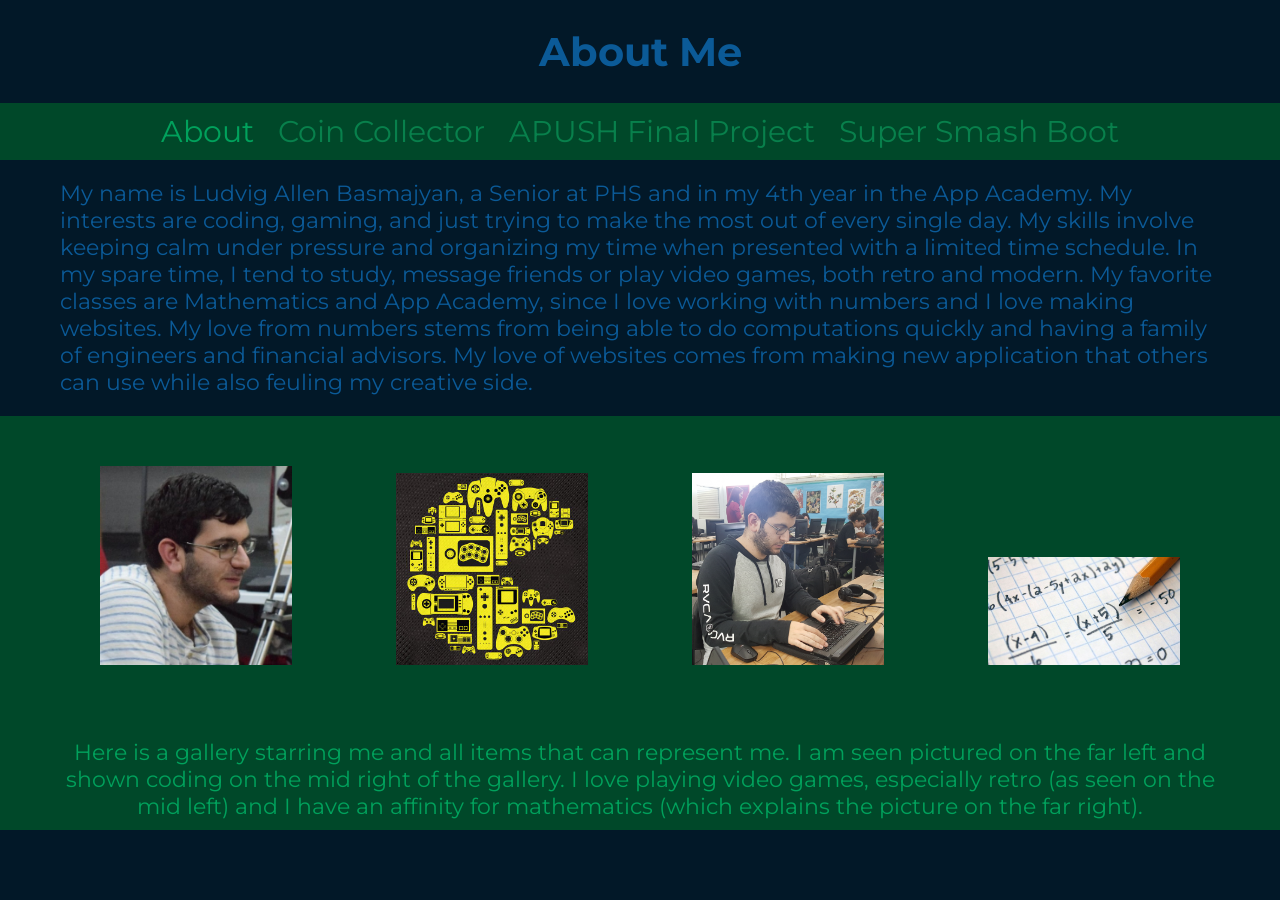
==== index.html @ 13f80fe7 "Initial commit" ====
<!DOCTYPE html>
<html>

<head>
  <title>Portfolio Website</title>
  <link href="portfolio.css" rel="stylesheet">
</head>

<body>
  <h1>About Me</h1>

  <ul id="nav-bar">
    <!--<li><a href="page0.html">Home</a></li>-->
    <li><a href="index.html" class="active">About</a></li>
    <li><a href="page2.html">Coin Collector</a></li>
    <li><a href="page3.html">APUSH Final Project</a></li>
    <li><a href="page4.html">Super Smash Boot</a></li>
  </ul>

  <p class="info">My name is Ludvig Allen Basmajyan, a Senior at PHS and in my 4th year in the App Academy. My interests are coding, gaming, and just trying to make the most out of every single day. My skills involve keeping calm under pressure and organizing my time when presented with a limited time schedule. In my spare time, I tend to study, message friends or play video games, both retro and modern. My favorite classes are Mathematics and App Academy, since I love working with numbers and I love making websites. My love from numbers stems from being able to do computations quickly and having a family of engineers and financial advisors. My love of websites comes from making new application that others can use while also feuling my creative side.</p>

  <div class="gallery">
    <img src="pictures/me.jpg" class="pic">
    <img src="pictures/retro.jpg" class="pic">
    <img src="pictures/code.jpg" class="pic">
    <img src="pictures/math.jpg" class="pic">
    <p class="info_pic">Here is a gallery starring me and all items that can represent me. I am seen pictured on the far left and shown coding on the mid right of the gallery. I love playing video games, especially retro (as seen on the mid left) and I have an affinity for mathematics (which explains the picture on the far right).</p>
  </div>

</body>

</html>
---- portfolio.css ----
@import url('https://fonts.googleapis.com/css?family=Montserrat');
html {
  text-align: center;
  background-color: #021828;
  font-family: "Montserrat";
}

body {
  margin: 0px;
  padding: 0px;
}

h1 {
  font-size: 40px;
  color: #0B5A97;
}

h3 {
  color: #0B5A97;
}

p {
  color: #0B5A97;
}

ul {
  list-style-type: none;
  margin: 0;
  padding: 0;
  padding: 10px;
  background-color: #004829;
}

li {
  display: inline;
}

li a {
  text-decoration: none;
  padding: 10px;
  font-size: 30px;
  color: #08804C;
}

li a:hover {
  color: #06673D;
}

a {
  text-decoration: none;
  color: #077070;
}

a:hover {
  color: #018D8D;
}

p {
  font-size: 20px;
}

.info {
  margin: 10px;
  padding: 10px 50px;
  text-align: left;
  font-size: 22px;
}

.info_pic {
  margin: 10px;
  padding: 10px 50px;
  font-size: 22px;
}

.pic {
  width: 15%;
  height: 15%;
  margin: 20px;
  border: 30px solid #004829;
}

.screenshot {
  width: 90%;
  height: 90%;
  margin: 20px;
}

.outline p,
.video_border p,
.gallery p {
  color: #01A15C;
}

.gallery,
.outline,
.video_border {
  width: 100%;
  margin: 0;
  background-color: #004829;
}

.video {
  margin: 20px;
}

.active {
  color: #01A15C;
}

.welcome {
  font-size: 35px;
  margin: 20px;
  padding: 20px;
}
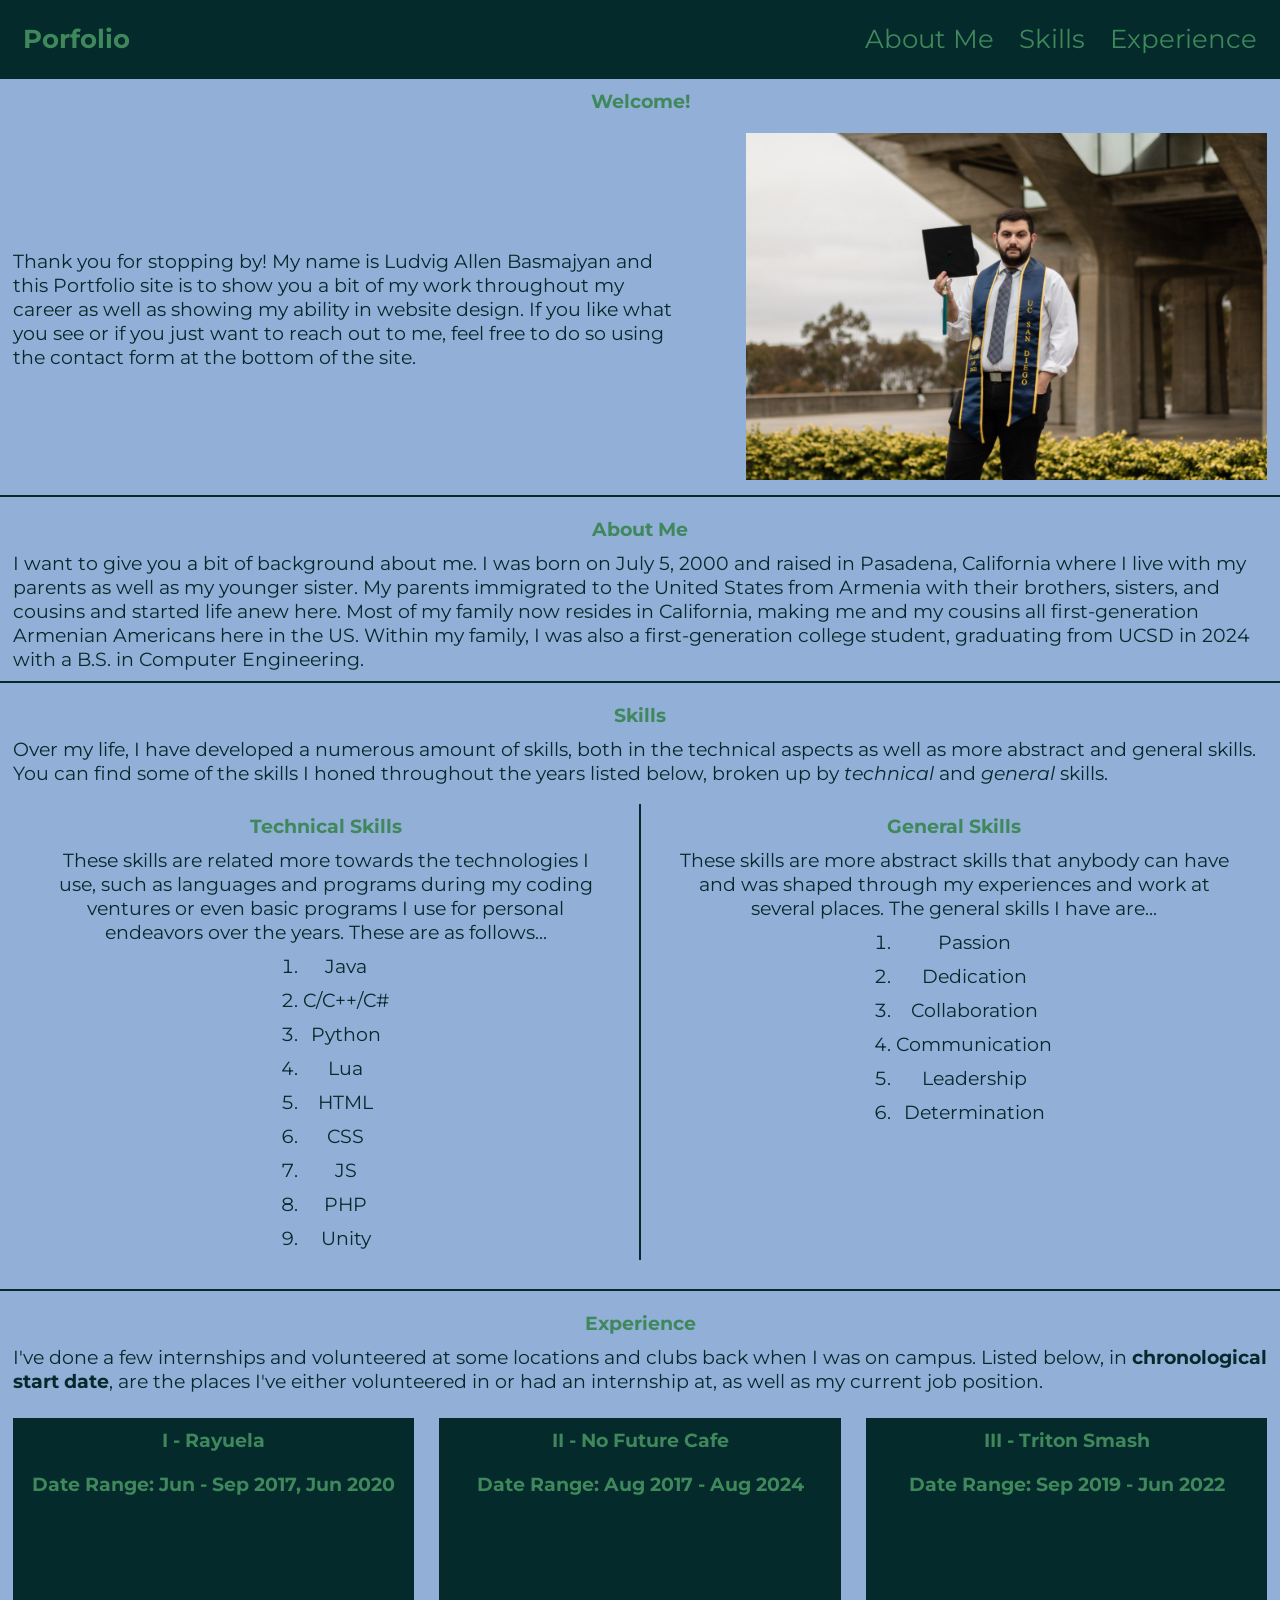
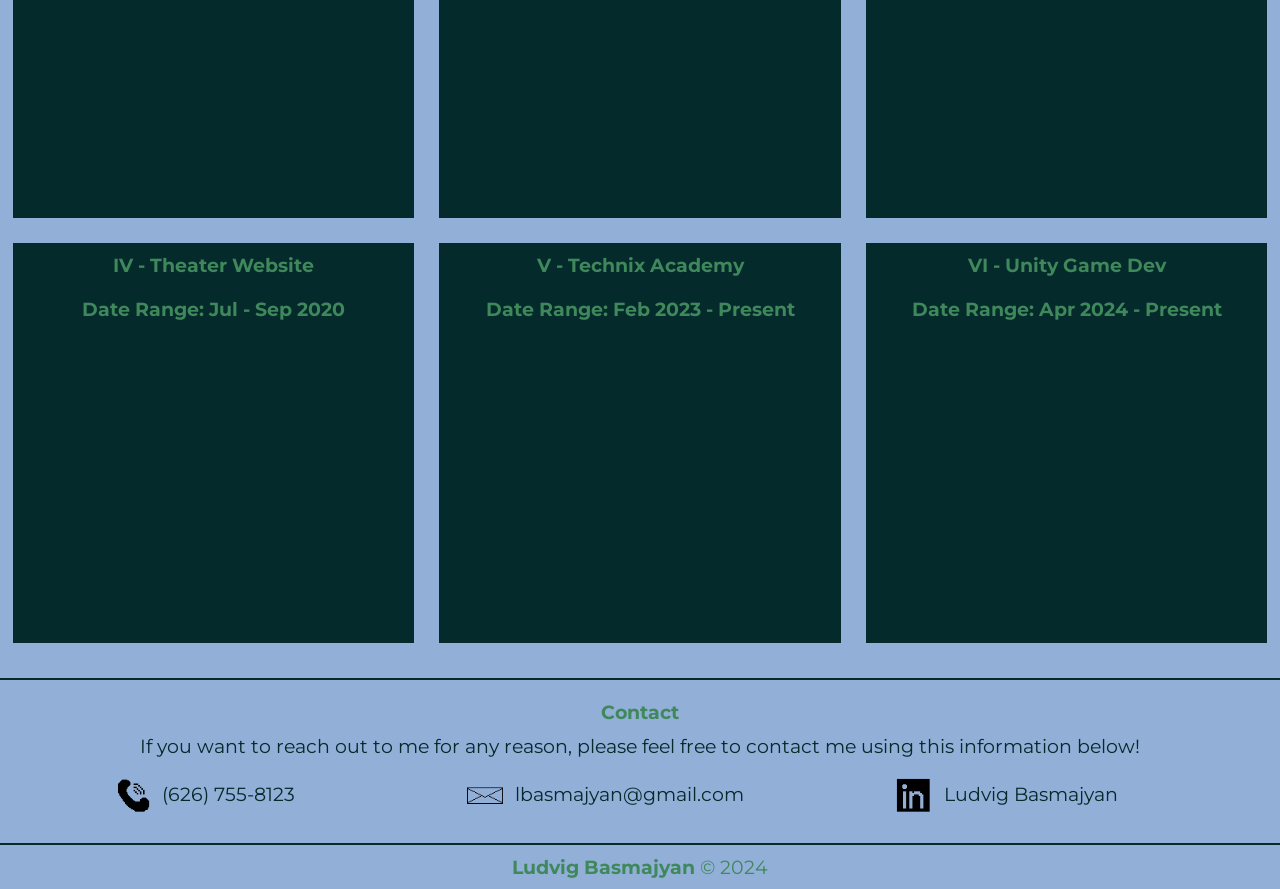
==== commit 825426ae: "Initial Commit Initial Commit of Repository" ====
--- a/index.html
+++ b/index.html
@@ -1,32 +1,241 @@
 <!DOCTYPE html>
-<html>
-
+<html lang="en">
 <head>
-  <title>Portfolio Website</title>
-  <link href="portfolio.css" rel="stylesheet">
+    <title>Portfolio</title>
+    <link rel="stylesheet" type="text/css" href="styles.css"> <!-- CSS File Link -->
+    <!-- Custom Fonts using Google Fonts -->
+    <link rel="preconnect" href="https://fonts.googleapis.com">
+    <link rel="preconnect" href="https://fonts.gstatic.com" crossorigin>
+    <link href="https://fonts.googleapis.com/css2?family=Montserrat:wght@300&display=swap" rel="stylesheet">
+    <meta charset="UTF-8">
+    <meta name="viewport" content="width=device-width, initial-scale=1.0">
+    <meta http-equiv="X-UA-Compatible" content="IE=edge" />
 </head>
-
 <body>
-  <h1>About Me</h1>
-
-  <ul id="nav-bar">
-    <!--<li><a href="page0.html">Home</a></li>-->
-    <li><a href="index.html" class="active">About</a></li>
-    <li><a href="page2.html">Coin Collector</a></li>
-    <li><a href="page3.html">APUSH Final Project</a></li>
-    <li><a href="page4.html">Super Smash Boot</a></li>
-  </ul>
-
-  <p class="info">My name is Ludvig Allen Basmajyan, a Senior at PHS and in my 4th year in the App Academy. My interests are coding, gaming, and just trying to make the most out of every single day. My skills involve keeping calm under pressure and organizing my time when presented with a limited time schedule. In my spare time, I tend to study, message friends or play video games, both retro and modern. My favorite classes are Mathematics and App Academy, since I love working with numbers and I love making websites. My love from numbers stems from being able to do computations quickly and having a family of engineers and financial advisors. My love of websites comes from making new application that others can use while also feuling my creative side.</p>
-
-  <div class="gallery">
-    <img src="pictures/me.jpg" class="pic">
-    <img src="pictures/retro.jpg" class="pic">
-    <img src="pictures/code.jpg" class="pic">
-    <img src="pictures/math.jpg" class="pic">
-    <p class="info_pic">Here is a gallery starring me and all items that can represent me. I am seen pictured on the far left and shown coding on the mid right of the gallery. I love playing video games, especially retro (as seen on the mid left) and I have an affinity for mathematics (which explains the picture on the far right).</p>
-  </div>
-
+    <!-- Header/Navigation Section -->
+    <header>
+        <nav>
+            <h1 class="site-name">Porfolio</h1>
+            <div class="links">
+                <a href="#about">About Me</a>
+                <a href="#skills">Skills</a>
+                <a href="#experience">Experience</a>
+            </div>
+        </nav>
+    </header>
+    <hr />
+    <!-- Welcome Section -->
+    <h2>Welcome!</h1>
+    <main>
+        <p>
+            Thank you for stopping by! My name is Ludvig Allen Basmajyan and this Portfolio site is to show you
+            a bit of my work throughout my career as well as showing my ability in website design. If you
+            like what you see or if you just want to reach out to me, feel free to do so using the contact form
+            at the bottom of the site.
+        </p>
+        <aside>
+            <picture>
+                <source srcset="images/graduated.png" type="image/png" media="(min-width: 801px)">
+                <img id="portrait" src="myself.jpg" alt="A picture of myself about to graduate from USCD!">
+            </picture>
+        </aside>
+    </main>
+    <hr />
+    <!-- About Section -->
+    <section id="about">
+        <h2>About Me</h2>
+        <p>
+            I want to give you a bit of background about me. I was born on July 5, 2000 and raised in Pasadena, California 
+            where I live with my parents as well as my younger sister. My parents immigrated to the United States 
+            from Armenia with their brothers, sisters, and cousins and started life anew here. Most of my family now 
+            resides in California, making me and my cousins all first-generation Armenian Americans here in the US. 
+            Within my family, I was also a first-generation college student, graduating from UCSD in 2024 
+            with a B.S. in Computer Engineering.
+        </p>
+    </section>
+    <hr />
+    <!-- Skills Section -->
+    <section id="skills">
+        <h2>Skills</h2>
+        <p>
+            Over my life, I have developed a numerous amount of skills, both in the technical aspects as well as more
+            abstract and general skills. You can find some of the skills I honed throughout the years listed below,
+            broken up by <i>technical</i> and <em>general</em> skills.
+        </p>
+        <div id="skill-container">
+            <!-- Technical Skills (Programming) -->
+            <div id="technical">
+                <h3>Technical Skills</h3>
+                <p>
+                    These skills are related more towards the technologies I use, such as languages and programs during my
+                    coding ventures or even basic programs I use for personal endeavors over the years. These are as 
+                    follows...
+                </p>
+                <ul>
+                    <li>Java</li>
+                    <li>C/C++/C#</li>
+                    <li>Python</li>
+                    <li>Lua</li>
+                    <li>HTML</li>
+                    <li>CSS</li>
+                    <li>JS</li>
+                    <li>PHP</li>
+                    <li>Unity</li>
+                </ul>
+            </div>
+            <!-- General Skills (Personal) -->
+            <div id="general">
+                <h3>General Skills</h3>
+                <p>
+                    These skills are more abstract skills that anybody can have and was shaped through my experiences and
+                    work at several places. The general skills I have are...
+                </p>
+                <ul>
+                    <li>Passion</li>
+                    <li>Dedication</li>
+                    <li>Collaboration</li>
+                    <li>Communication</li>
+                    <li>Leadership</li>
+                    <li>Determination</li>
+                </ul>
+            </div>
+        </div>
+    </section>
+    <hr />
+    <!-- Experience Section -->
+    <section id="experience">
+        <h2>Experience</h2>
+        <p>
+            I've done a few internships and volunteered at some locations and clubs back when I was on campus. Listed
+            below, in <strong>chronological start date</strong>, are the places I've either volunteered in or had an 
+            internship at, as well as my current job position.
+        </p>
+        <!-- Internships and Jobs, listed in order by finishing date. -->
+        <div class="row experience">
+            <div class="flip-card">
+                <div class="flip-card-inner">
+                    <div class="flip-card-front">
+                        <h2>I - Rayuela</h2>
+                        <h3>Date Range: Jun - Sep 2017, Jun 2020</h3>
+                    </div>
+                    <div class="flip-card-back">
+                        <p>
+                            This place is a Spanish Kindergarten camp where I was their Website Developer and created a website
+                            with them using WiX from scratch with plans, diagrams, and notes on what the user wished for their new site. 
+                            When the COVID-19 pandemic started, they hired me back to make some minor changes and flexibility regarding 
+                            the new standards and regulations enforced during the pandemic.
+                        </p>
+                    </div>
+                </div>
+            </div>
+            <div class="flip-card">
+                <div class="flip-card-inner">
+                    <div class="flip-card-front">
+                        <h2>II - No Future Cafe</h2>
+                        <h3>Date Range: Aug 2017 - Aug 2024</h3>
+                    </div>
+                    <div class="flip-card-back">
+                        <p>
+                            This is a venue where used to volunteer and was the Head of Technology at this venue. My goal was to 
+                            oversee a team while setting up speakers, monitors, and other tech aspects while maintaining the 
+                            environment and interacting with the community throughout the event. I also developed their website 
+                            using WiX when they needed an overhaul from their old website.
+                        </p>
+                    </div>
+                </div>
+            </div>
+            <div class="flip-card">
+                <div class="flip-card-inner">
+                    <div class="flip-card-front">
+                        <h2>III - Triton Smash </h2>
+                        <h3>Date Range: Sep 2019 - Jun 2022</h3>
+                    </div>
+                    <div class="flip-card-back">
+                        <p>
+                            This is a club here at UCSD where I dedicated my time to running events, using my experience back home
+                            and being able to bring it to a larger and more professional setting. I was in charge of running events 
+                            and making sure everything was running smoothly, working with a much larger team and with more tools
+                            then I was working back at No Future Cafe.
+                    </div>
+                </div>
+            </div>
+        </div>
+        <div class="row experience">
+            <div class="flip-card">
+                <div class="flip-card-inner">
+                    <div class="flip-card-front">
+                        <h2>IV - Theater Website</h2>
+                        <h3>Date Range: Jul - Sep 2020</h3>
+                    </div>
+                    <div class="flip-card-back">
+                        <p>
+                            This was a project that I worked on with a small team and my boss was someone who has been in the field of software 
+                            engineering for 10+ years at the time. This internship was able to give me valuable experience working in the field 
+                            hands on while also being my first professional setting of coding with a team. I was in charge of writing tests for 
+                            managing new and returning users, using JS and MySQL during the coding process. 
+                        </p>
+                    </div>
+                </div>
+            </div>
+            <div class="flip-card">
+                <div class="flip-card-inner">
+                    <div class="flip-card-front">
+                        <h2>V - Technix Academy</h2>
+                        <h3>Date Range: Feb 2023 - Present</h3>
+                    </div>
+                    <div class="flip-card-back">
+                        <p>
+                            My current workplace where I am both an Instructor and IT Technician there. As an Instructor, I teach
+                            kids coding, robotics, and drawing / modeling software. More specifically, I teach C++, C#, Java, Python,
+                            and Lua for Coding. On the IT Technician side, I work with both HTML, CSS, JS, and PHP for developing the
+                            website and Git for version control. I  also manage and keep all of our technology up to date functional.
+                        </p>
+                    </div>
+                </div>
+            </div>
+            <div class="flip-card">
+                <div class="flip-card-inner">
+                    <div class="flip-card-front">
+                        <h2>VI - Unity Game Dev</h2>
+                        <h3>Date Range: Apr 2024 - Present</h3>
+                    </div>
+                    <div class="flip-card-back">
+                        <p>
+                            While working, I've started to learn Unity Game Development during my spare time! I am currently in
+                            the process of making a 3D Platformer in my spare time with powerups, a workable camera, remappable keybinds,
+                            and player physics / game feel. This is more of a passion project, but still keeps my coding skills maintained
+                            in C# while exploring a new field of interest.
+                        </p>
+                    </div>
+                </div>
+            </div>
+        </div>
+    </section>
+    <hr />
+    <!-- Contact Form Section (when submitting, it won't actually be sent anywhere... yet) -->
+    <div id="contact">
+        <h2>Contact</h2>
+        <p style="text-align: center;">If you want to reach out to me for any reason, please feel free to contact me using this information below!</p>
+        <div class="row">
+            <div class="contact-info">
+                <img src="images/phone-icon.png" for="phone" class="icon-image">
+                <label name="phone">(626) 755-8123</label>
+            </div>
+            <div class="contact-info">
+                <img src="images/email-icon.png" for="email" class="icon-image">
+                <label name="email">lbasmajyan@gmail.com</label>
+            </div>
+            <div class="contact-info">
+                <img src="images/linkedin-icon.png" for="linkedin" class="icon-image">
+                <label name="linkedin">Ludvig Basmajyan</label>
+            </div>
+        </div>
+    </div>
+    <hr />
+    <!-- Footer Content w/ Creator and Date-->
+    <footer>
+        <p><b>Ludvig Basmajyan</b> &copy 2024</p>
+        
+    </footer>
 </body>
-
 </html>
--- a/styles.css
+++ b/styles.css
@@ -0,0 +1,285 @@
+/* ---------------------- */
+/* Media Queries (Navbar) */
+/* ---------------------- */
+
+@media only screen and (max-width: 400px) {
+    * {
+        font-size: 3vw;
+    }
+
+    .site-name 
+    {
+        text-align: left;
+        width: 10%;
+        flex: 1;
+        font-size: 4vw;
+    }
+
+    nav a {
+        color: #3E885B;
+        font-size: 4vw;
+        padding: 0 10px;
+        text-decoration: none;
+        transition: color 1s ease-in-out 50ms;
+    }
+
+    nav a:hover {
+        color: #B2FFA9;
+    }
+}
+
+@media only screen and (min-width: 401px) and (max-width: 800px) {
+    * {
+        font-size: 2vw;
+    }
+    
+    .site-name 
+    {
+        text-align: left;
+        width: 10%;
+        flex: 1;
+        font-size: 3vw;
+    }
+
+    nav a {
+        color: #3E885B;
+        font-size: 3vw;
+        padding: 0 10px;
+        text-decoration: none;
+        transition: color 1s ease-in-out 50ms;
+    }
+
+    nav a:hover {
+        color: #B2FFA9;
+    }
+}
+
+@media only screen and (min-width: 801px) {
+    * {
+        font-size: 1.5vw;
+    }
+    
+    .site-name 
+    {
+        text-align: left;
+        width: 10%;
+        flex: 1;
+        font-size: 2vw;
+    }
+
+    nav a {
+        color: #3E885B;
+        font-size: 2vw;
+        padding: 0 10px;
+        text-decoration: none;
+        transition: color 1s ease-in-out 50ms;
+    }
+
+    nav a:hover {
+        color: #B2FFA9;
+    }
+}
+
+/* ----------------- */
+/* Universal Styling */
+/* ----------------- */
+
+* {
+    font-family: "Montserrat", "Tahoma", sans-serif;
+    margin: 0 auto;
+    background-color: #92AFD7;
+}
+
+/* --------------- */ 
+/* Header Stylings */
+/* --------------- */ 
+header {
+    text-align: center;
+}
+
+hr {
+    border: 1px #042A2B solid;
+    color: #3E885B;
+}
+
+nav {
+    padding: 1%;
+    display: flex;
+    height: 100%;
+    background-color: #042A2B;
+}
+
+.links
+{
+    text-align: right;
+    padding: 10px 0;
+    flex: 5;
+    background-color: #042A2B;
+}
+
+.site-name, .links > a
+{
+    background-color: #042A2B;
+}
+
+/* ------------ */
+/* Body Styling */
+/* ------------ */
+
+h1, h2, h3, footer {
+    color: #3E885B;
+    padding: 10px;
+    text-align: center;
+}
+
+body > main, body > section, body > div {
+    padding: 10px 1%;
+    color:#042A2B;
+}
+
+main, #skill-container {
+    display: flex;
+    justify-content: space-between;
+}
+
+main { 
+    align-items: center;
+    font-size: 1.75vw;
+}
+
+aside source, aside img {
+    max-width: 90%;
+    max-height: 90%;
+    padding-left: 5%;
+}
+
+ul {
+    display: table;
+    list-style-type: decimal;
+    margin: 0 auto;
+}
+
+li {
+    margin: 10px;
+}
+
+details {
+    padding-top: 5px;
+}
+
+details[open] {
+    border: 2px #042A2B solid;
+    padding: 5px;
+}
+
+details[open] summary ~ * {
+    animation: fade 0.5s linear;
+    padding: 10px;
+    text-align: center;
+}
+
+@keyframes fade {
+    0%    {opacity: 0; transform: translateX(-10px)}
+    100%  {opacity: 1; transform: translateX(0)}
+}
+
+.row {
+    width: 100%;
+    display: flex;
+    gap: 2%;
+}
+
+.experience 
+{
+    margin: 2% 0;
+    height: 400px;
+}
+
+.contact-info 
+{
+    width: 30%;
+    margin: 1% 0;
+    text-align: center;
+}
+
+.icon-image {
+    width: 50px;
+    vertical-align: middle;
+}
+
+/* ------------------------ */
+/* Flip Card Code and Style */
+/* ------------------------ */
+
+/* Main front header, affects the shape of the card. */
+.flip-card {
+    flex: 1;
+    background-color: transparent;
+    margin: 0;
+    height: 100%;
+    perspective: 1500px; /* Perspective is only used to make a functional 3D effect. */
+}
+
+.flip-card-inner {
+    position: relative;
+    width: 100%;
+    height: 100%;
+    text-align: center;
+    transition: transform 0.8s;
+    transform-style: preserve-3d;
+}
+
+.flip-card:hover .flip-card-inner 
+{
+    transform: rotateY(180deg);
+}
+
+.flip-card-front, .flip-card-back {
+    position: absolute;
+    width: 100%;
+    height: 100%;
+    backface-visibility: hidden;
+}
+
+.flip-card-back {
+    background-color: #7B4B94;
+    transform: rotateY(180deg);
+}
+
+.flip-card-front, .flip-card-front > h2, .flip-card-front > h3 {
+    background-color: #042A2B;
+}
+
+.flip-card-back > p 
+{
+    width: 90%;
+    height: 90%;
+    background-color: #7B4B94;
+    color: #B2FFA9;
+    padding: 5% 5%;
+}
+
+
+#skill-container {
+    align-items: flex-start;
+    font-size: 1.5vw;
+}
+
+#technical, #general {
+    flex-basis: 45%;
+    margin: 1.5% 0%;
+    padding: 0% 2.5%;
+    text-align: center;
+}
+
+#technical {
+    border-right: 2px #042A2B solid;
+}
+
+/* -------------- */
+/* Footer Styling */
+/* -------------- */
+
+footer {
+    text-align: center;
+}
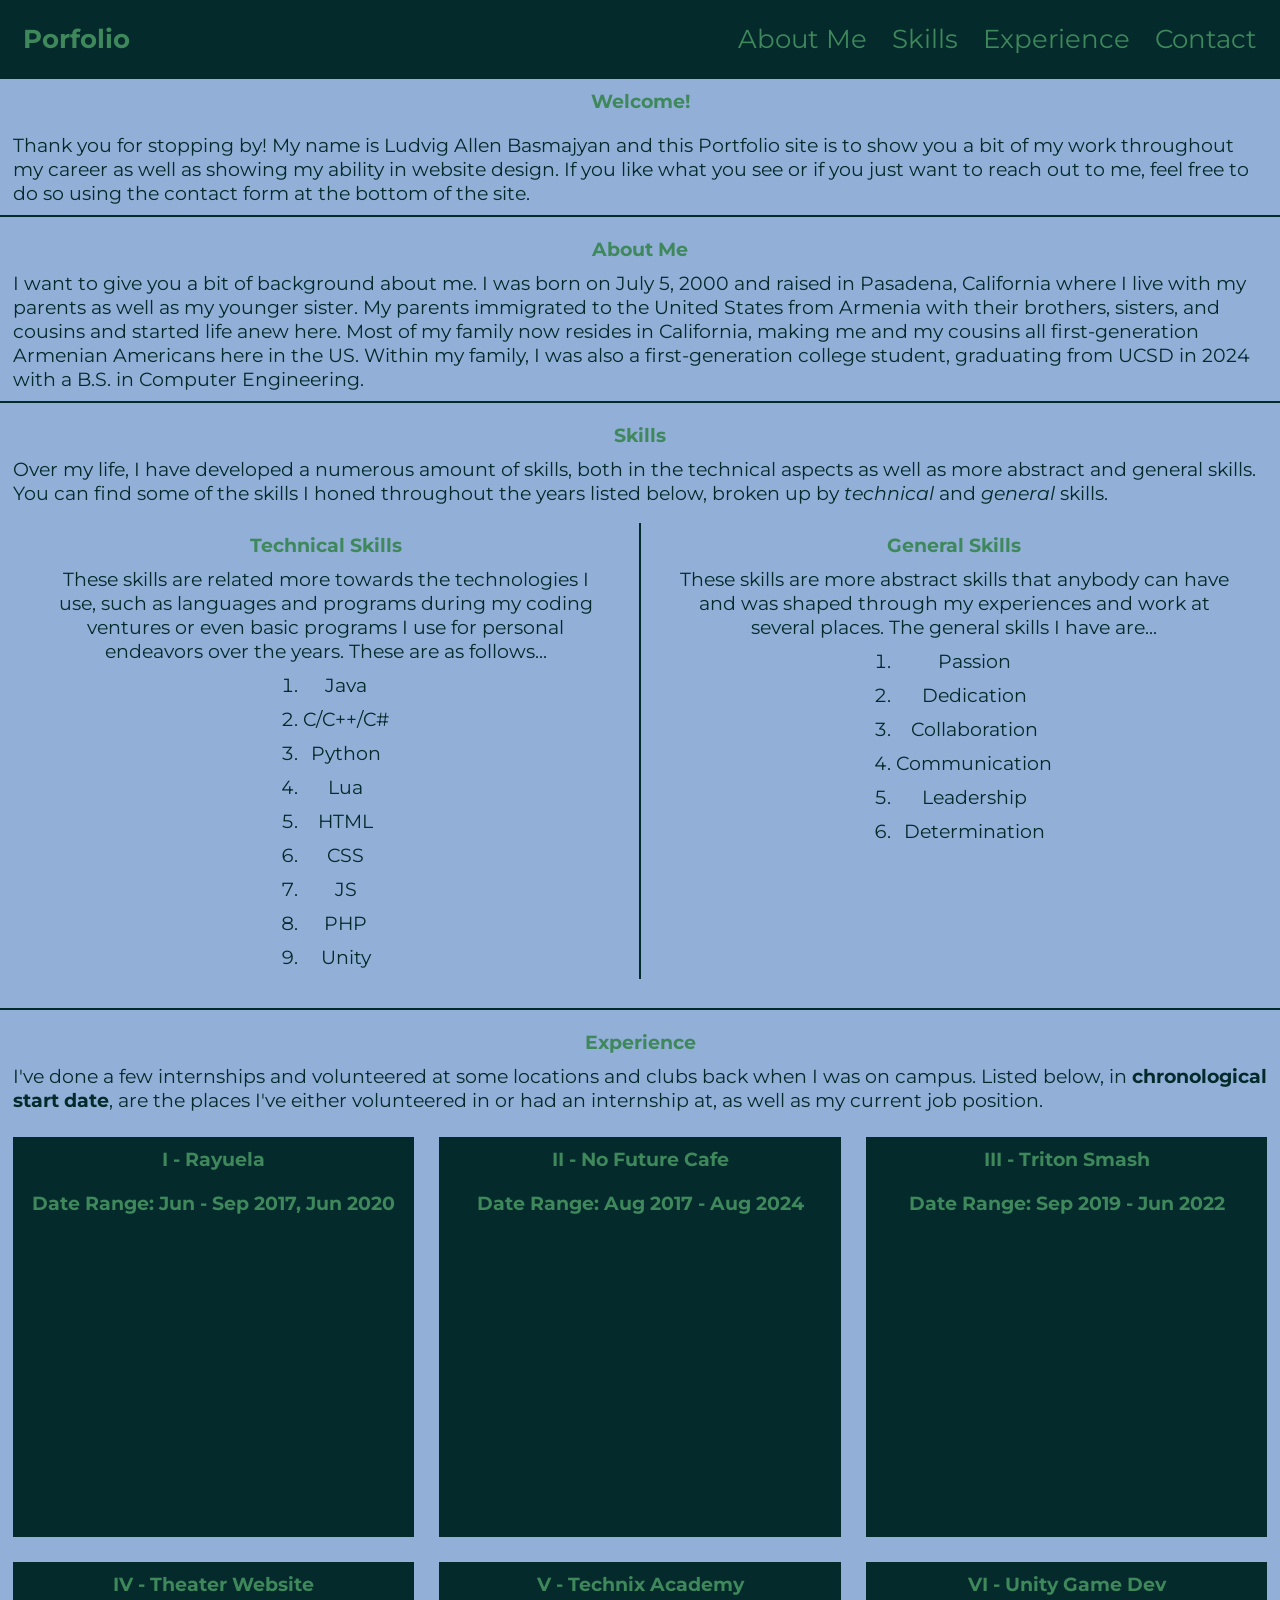
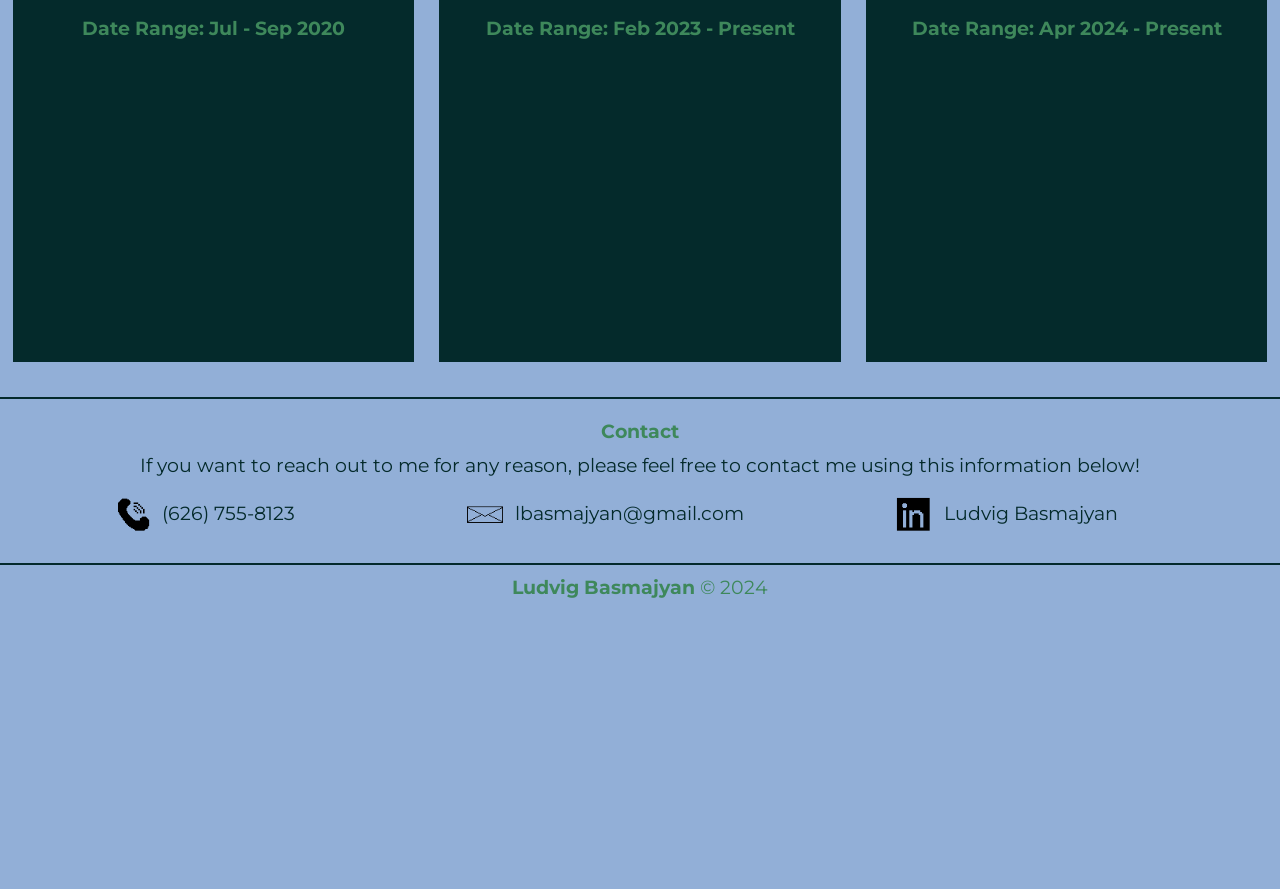
==== commit 128eff29: "Re-add link to Contact" ====
--- a/index.html
+++ b/index.html
@@ -20,6 +20,7 @@
                 <a href="#about">About Me</a>
                 <a href="#skills">Skills</a>
                 <a href="#experience">Experience</a>
+                <a href="#contact">Contact</a>
             </div>
         </nav>
     </header>
